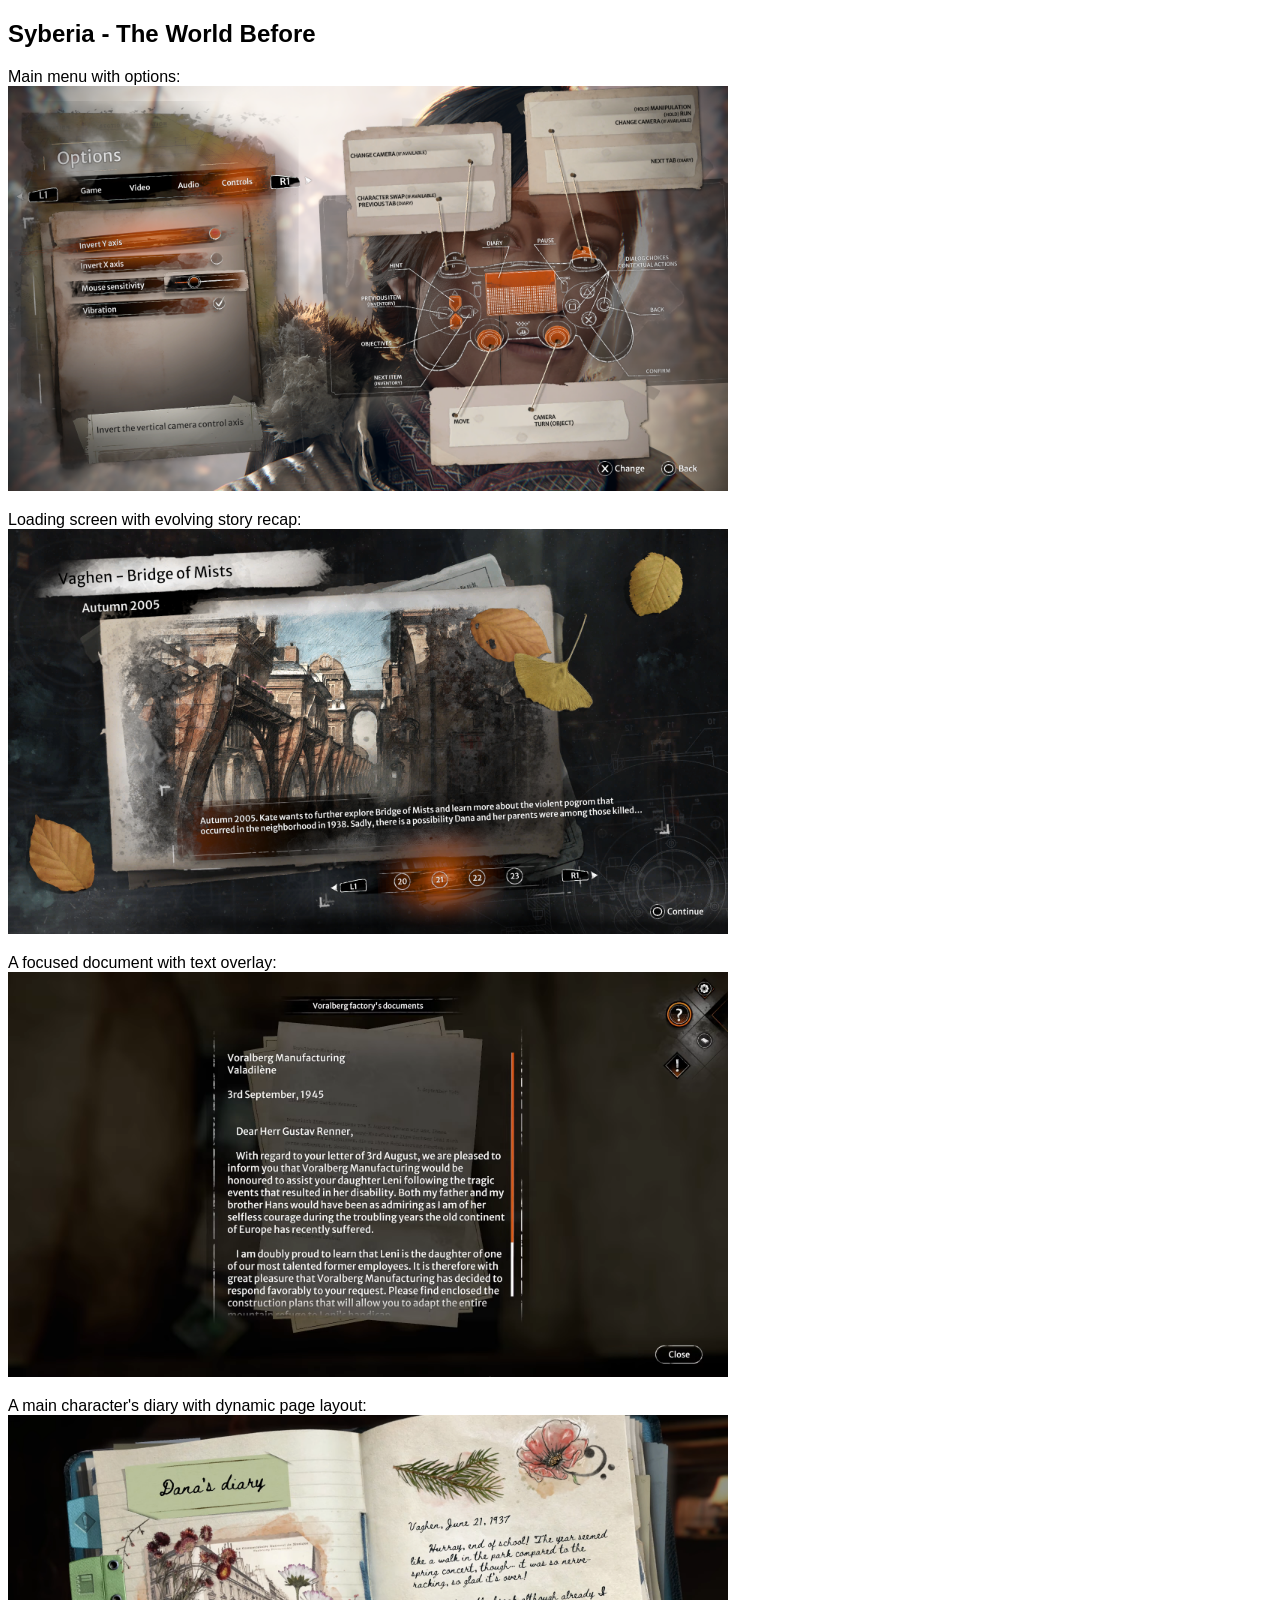
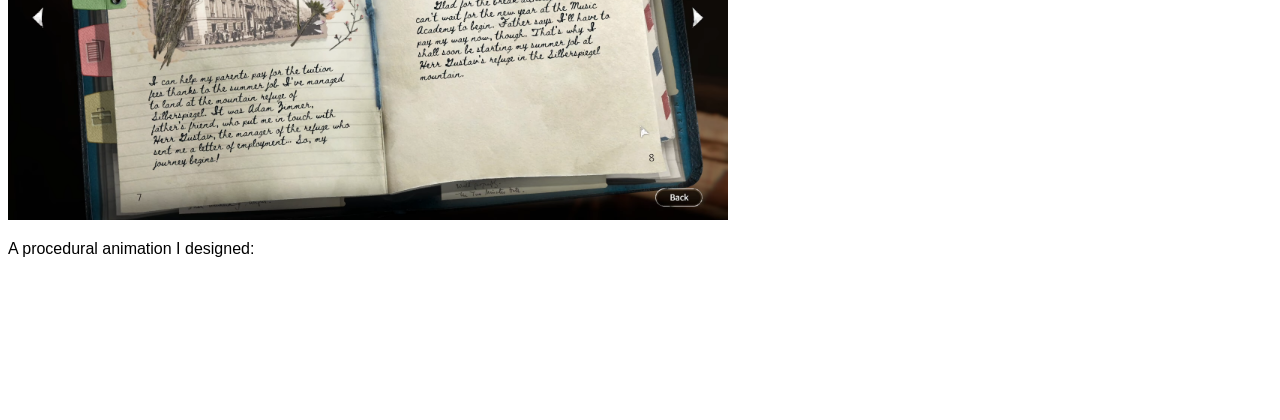
==== UIwork/index.html @ 70b00c57 "Initial commit for UI portfolio" ====
<!DOCTYPE html>
<html>
<head>
	<meta charset="utf-8">
	<meta name="viewport" content="width=device-width, initial-scale=1">
	<title>Robin Lasne's UI portfolio</title>
	<link rel="stylesheet" href="styles.css">
</head>
<body>
	<h2>Syberia - The World Before</h2>
	<p>Main menu with options:</p>
	<img width=720 src="media/mainMenu.png">
	<p>Loading screen with evolving story recap:</p>
	<img width=720 src="media/loading.png">
	<p>A focused document with text overlay:</p>
	<img width=720 src="media/Syberia-Read.png">
	<p>A main character's diary with dynamic page layout:</p>
	<img width=720 src="media/DanaJournal.png">
	<p>A procedural animation I designed:</p>
	<video autoplay loop muted><source src="media/timeswap.mp4" type="video/mp4"></video>
</body>
---- UIwork/styles.css ----
body{
	font-family: sans-serif;
}

p{
	margin-bottom:0;
}
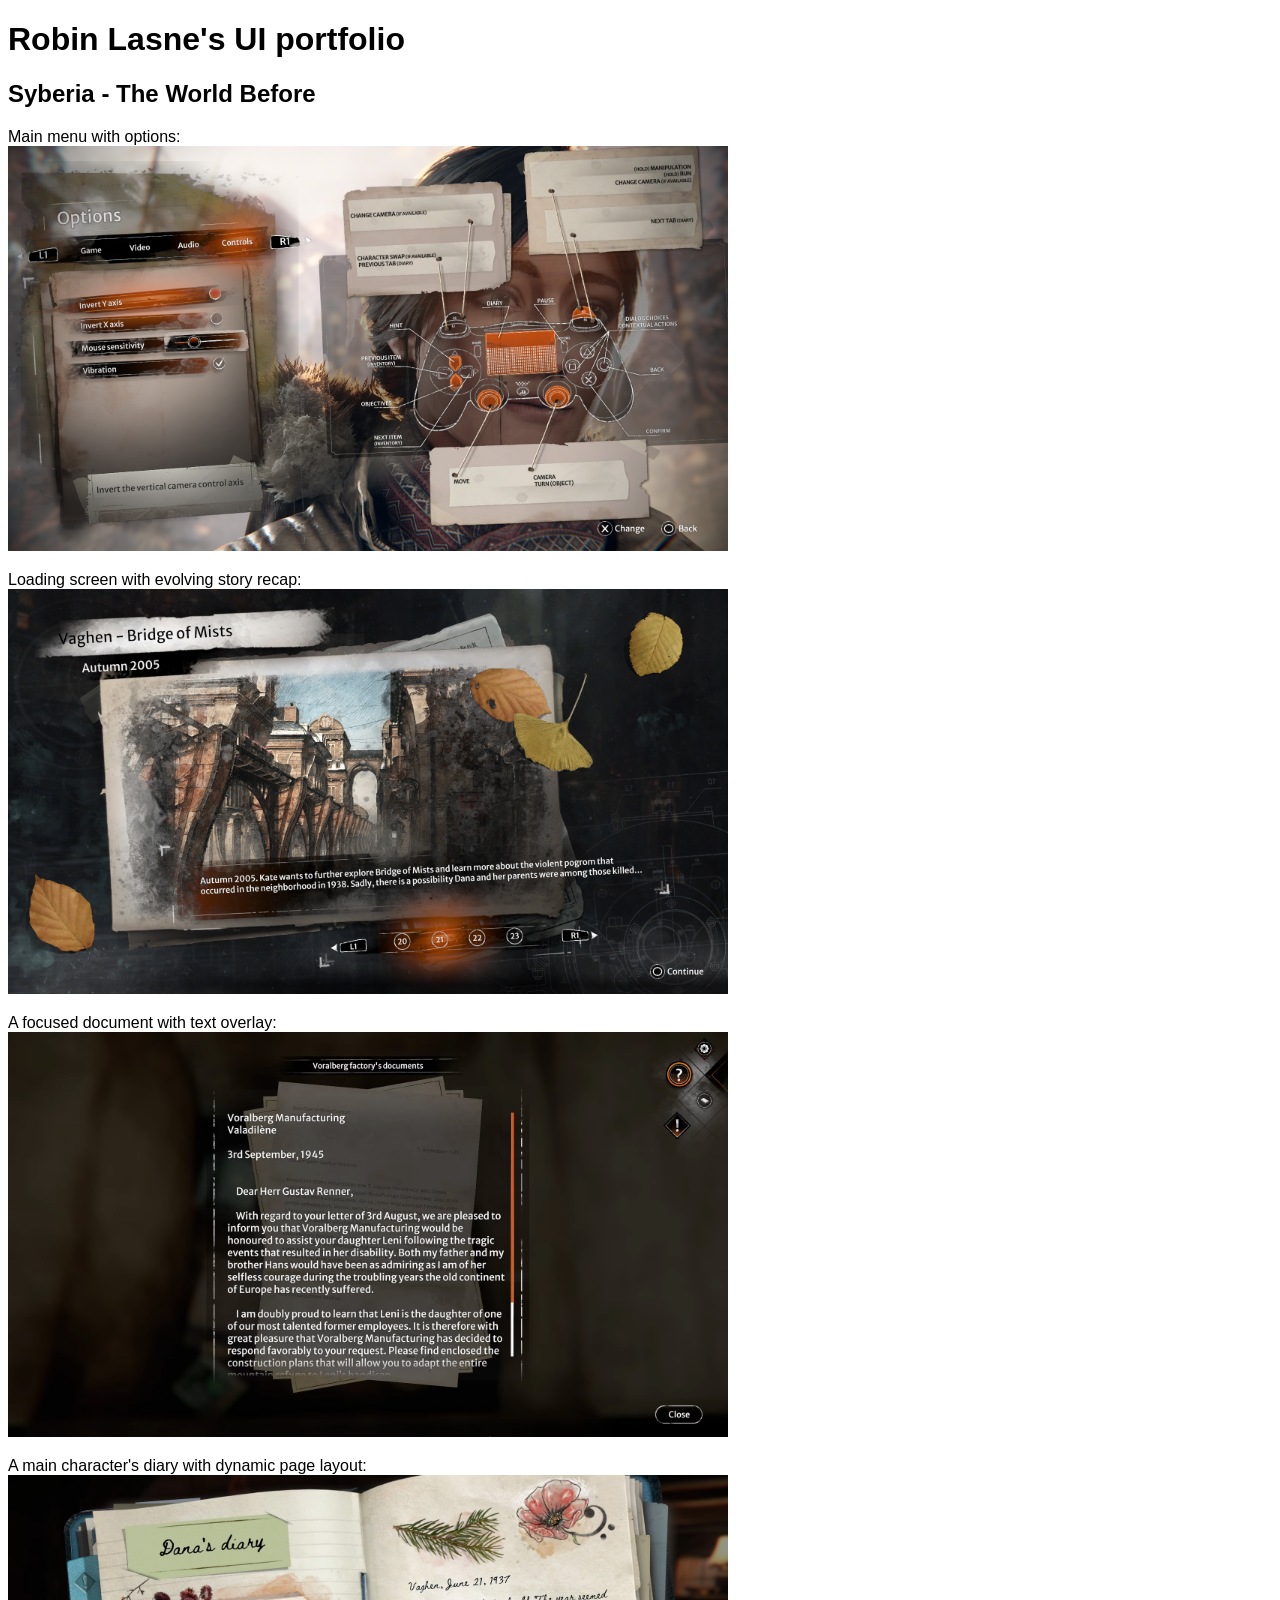
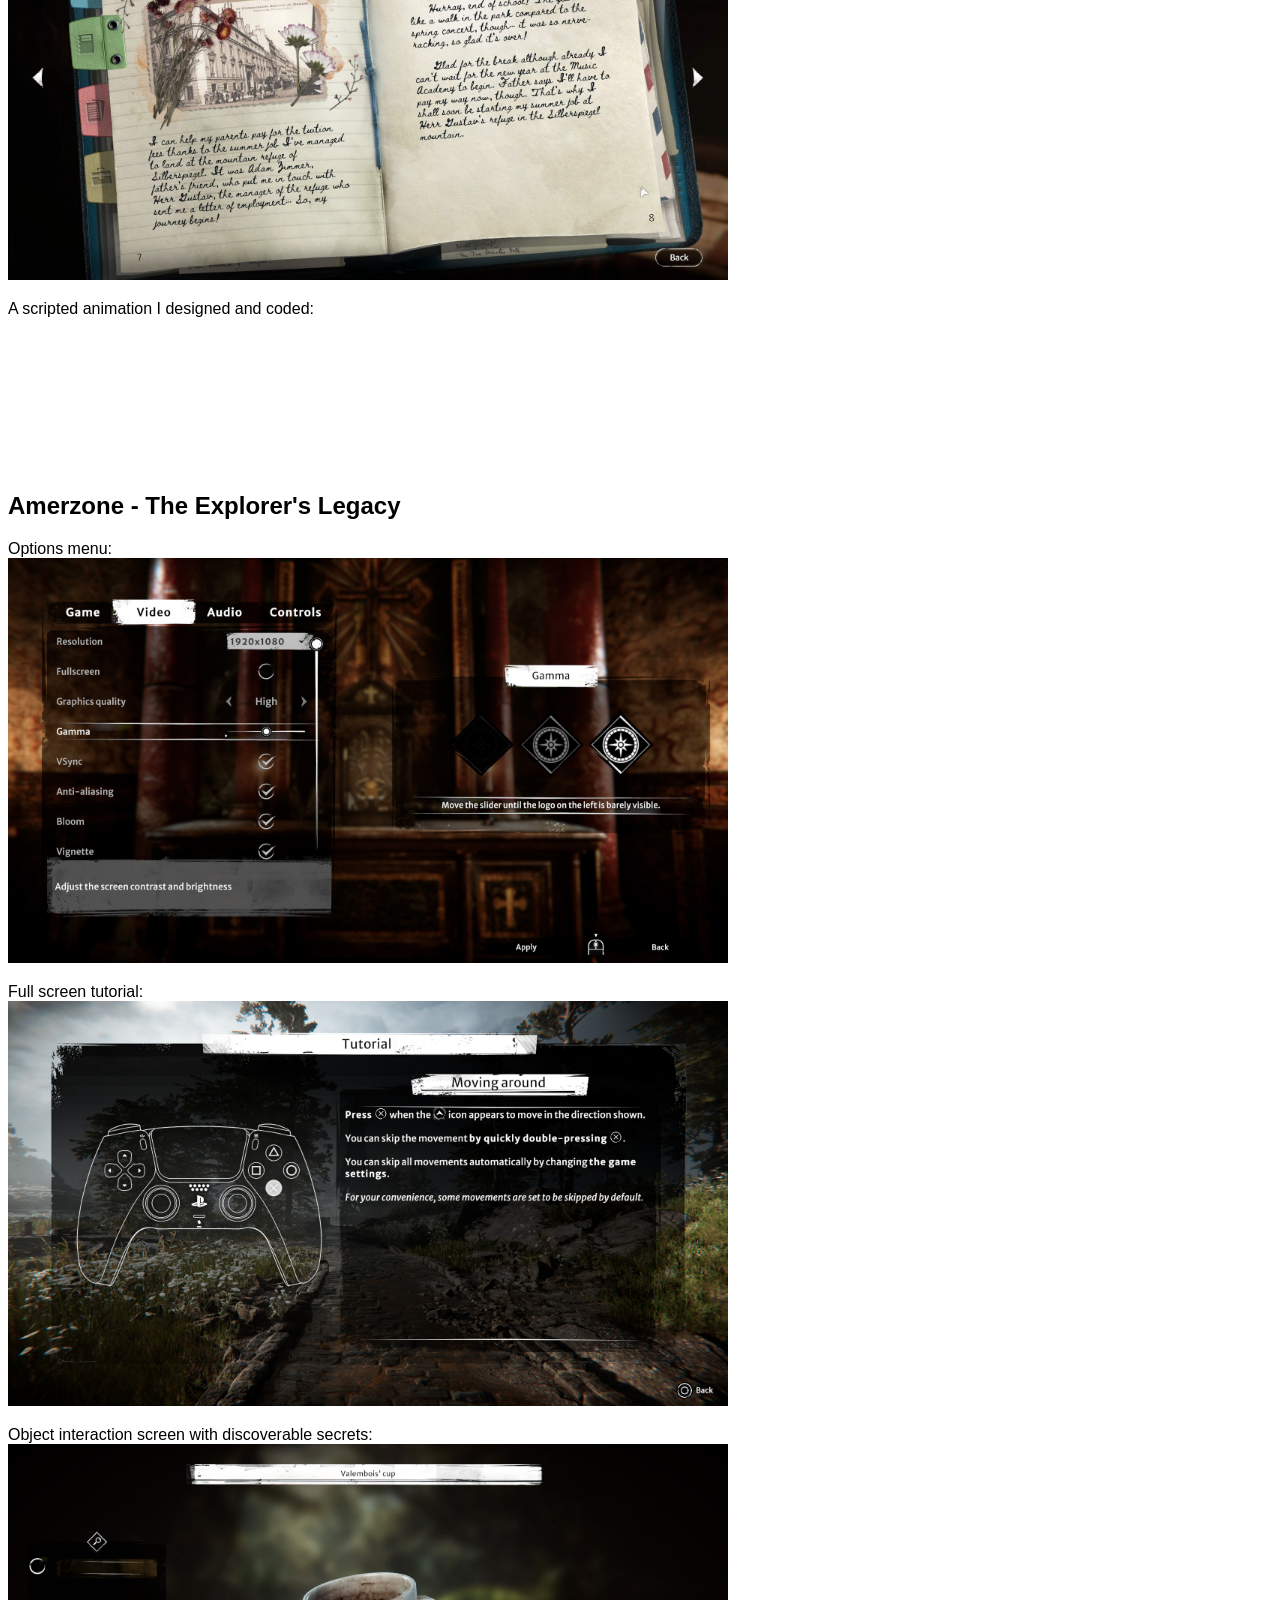
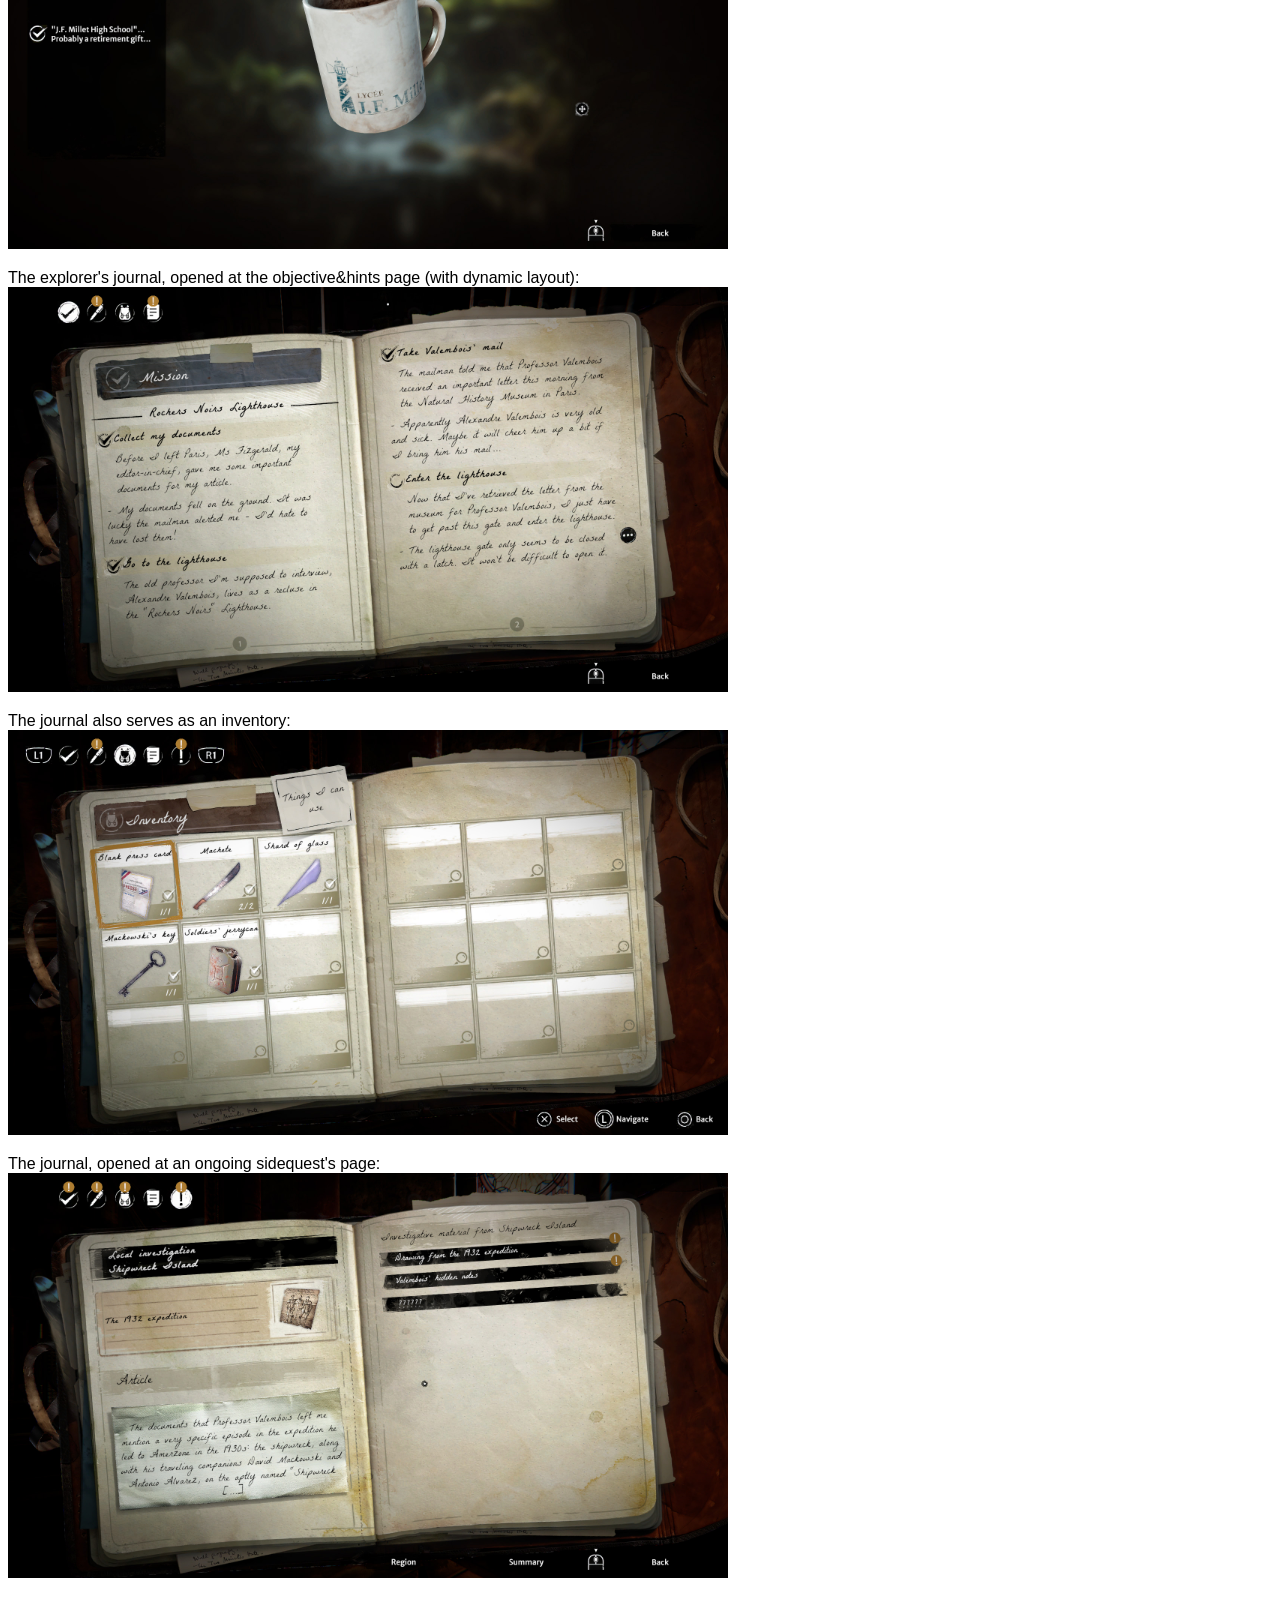
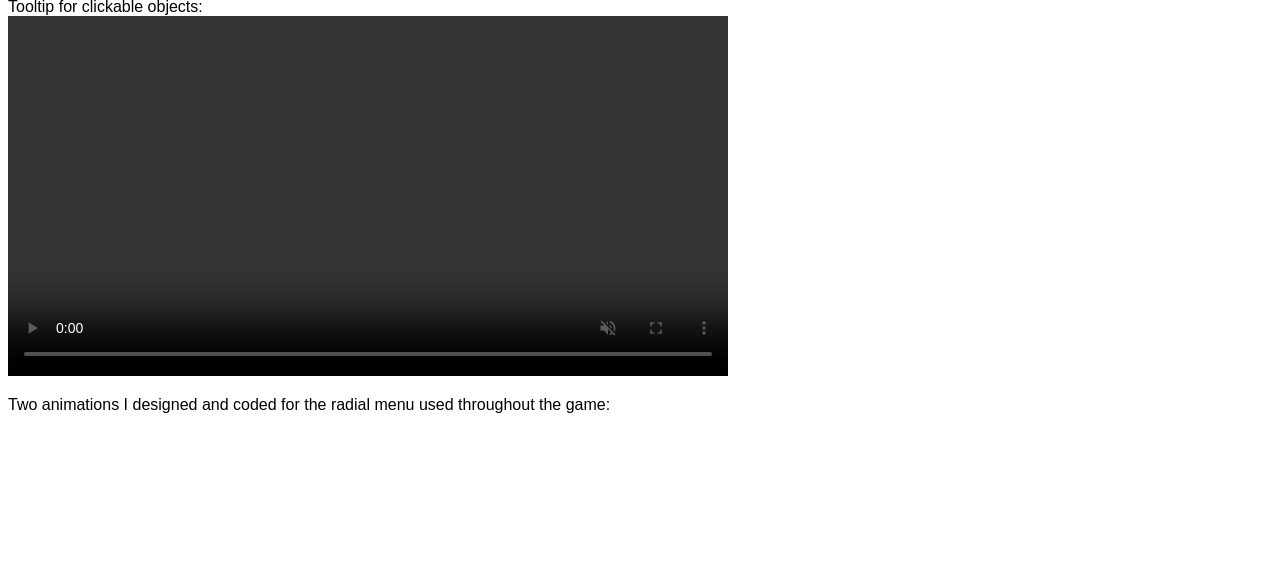
==== commit 0e040d51: "all captures" ====
--- a/UIwork/index.html
+++ b/UIwork/index.html
@@ -7,15 +7,34 @@
 	<link rel="stylesheet" href="styles.css">
 </head>
 <body>
+	<h1>Robin Lasne's UI portfolio</h1>
 	<h2>Syberia - The World Before</h2>
 	<p>Main menu with options:</p>
-	<img width=720 src="media/mainMenu.png">
-	<p>Loading screen with evolving story recap:</p>
-	<img width=720 src="media/loading.png">
+	<img width=720 src="media/mainMenu.jpg">
+	<p>Loading screen with evolving story recap:</p>	
+	<img width=720 src="media/loading.jpg">
 	<p>A focused document with text overlay:</p>
-	<img width=720 src="media/Syberia-Read.png">
+	<img width=720 src="media/Syberia-Read.jpg">
 	<p>A main character's diary with dynamic page layout:</p>
-	<img width=720 src="media/DanaJournal.png">
-	<p>A procedural animation I designed:</p>
+	<img width=720 src="media/DanaJournal.jpg">
+	<p>A scripted animation I designed and coded:</p>
 	<video autoplay loop muted><source src="media/timeswap.mp4" type="video/mp4"></video>
+	<h2>Amerzone - The Explorer's Legacy</h2>
+	<p>Options menu:</p>
+	<img width=720 src="media/amz_options.jpg">
+	<p>Full screen tutorial:</p>
+	<img width=720 src="media/tutorial.jpg">
+	<p>Object interaction screen with discoverable secrets:</p>
+	<img width=720 src="media/zoomObj.jpg">
+	<p>The explorer's journal, opened at the objective&hints page (with dynamic layout):</p>
+	<img width=720 src="media/objectives.jpg">
+	<p>The journal also serves as an inventory:</p>
+	<img width=720 src="media/inventory.jpg">
+	<p>The journal, opened at an ongoing sidequest's page:</p>
+	<img width=720 src="media/investigation.jpg">
+	<p>Tooltip for clickable objects:</p>
+	<video width=720 autoplay loop muted controls><source src="media/cursor.mp4" type="video/mp4"></video>
+	<p>Two animations I designed and coded for the radial menu used throughout the game:</p>
+	<video autoplay loop muted><source src="media/radial.mp4" type="video/mp4"></video>
+	<video autoplay loop muted><source src="media/inventory.mp4" type="video/mp4"></video>
 </body>
